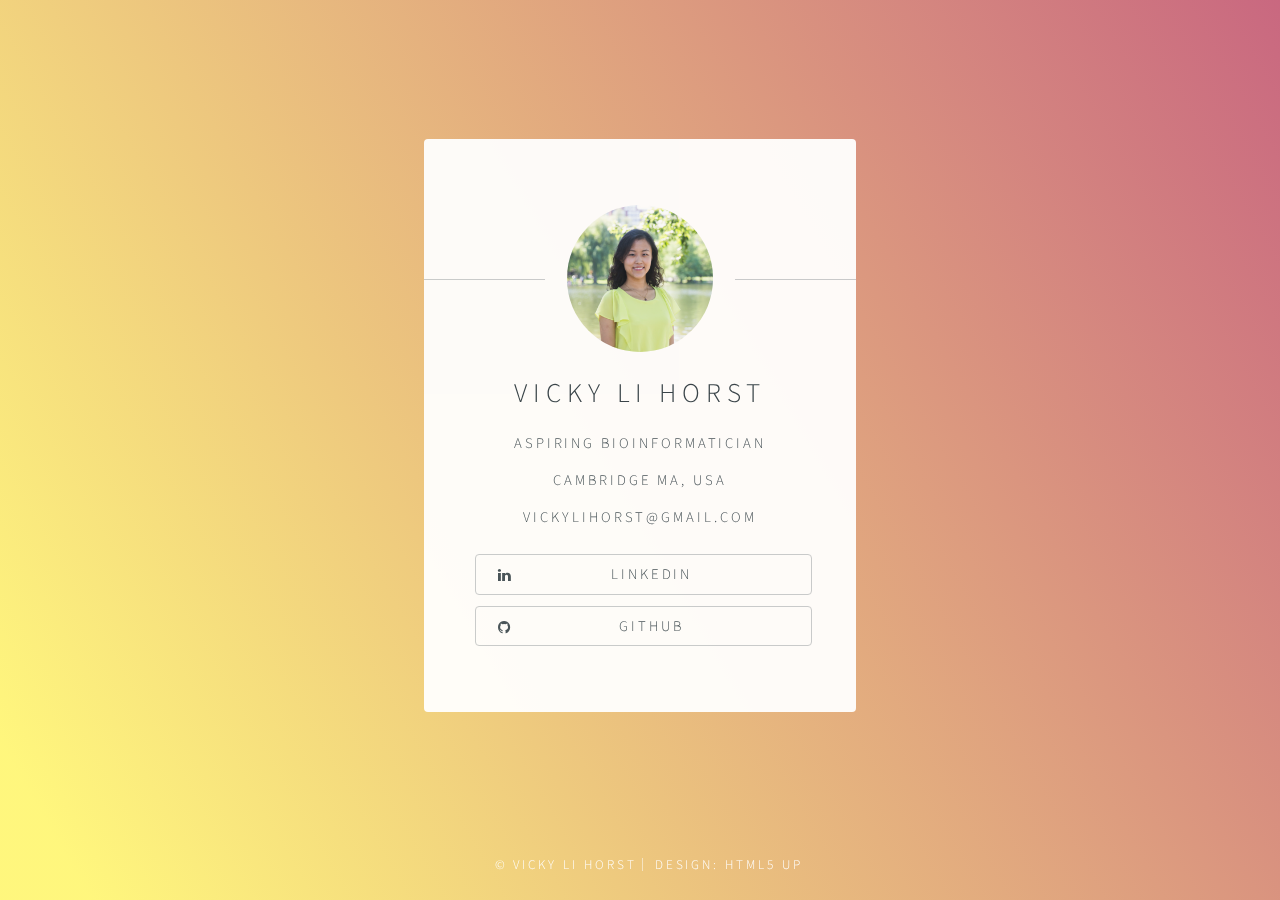
==== index.html @ 22629e27 "initial commit" ====
<!DOCTYPE HTML>
<!--
	Identity by HTML5 UP
	html5up.net | @ajlkn
	Free for personal and commercial use under the CCA 3.0 license (html5up.net/license)
-->
<html>
	<head>
		<title>Vicky Li Horst</title>
		<meta charset="utf-8" />
		<meta name="viewport" content="width=device-width, initial-scale=1" />
		<!--[if lte IE 8]><script src="assets/js/html5shiv.js"></script><![endif]-->
		<link rel="stylesheet" href="assets/css/main.css" />
		<!--[if lte IE 9]><link rel="stylesheet" href="assets/css/ie9.css" /><![endif]-->
		<!--[if lte IE 8]><link rel="stylesheet" href="assets/css/ie8.css" /><![endif]-->
		<noscript><link rel="stylesheet" href="assets/css/noscript.css" /></noscript>

		<link rel="icon" type="image/png" sizes="192x192" href="/images/favicon-192x192.png">
		<link rel="icon" type="image/png" sizes="32x32" href="/images/favicon-32x32.png">
		<link rel="icon" type="image/png" sizes="16x16" href="/images/favicon-16x16.png">

    <meta property="og:title" content="Vicky Li Horst">
    <meta property="og:description" content="Vicky Li Horst - Support Specialist, InterSystems">
    <meta property="og:image" content="/images/avatar.png">
    <meta property="og:image:type" content="image/png">
    <meta property="og:image:width" content="720">
    <meta property="og:image:height" content="720">

	</head>
	<body class="is-loading">

		<!-- Wrapper -->
			<div id="wrapper">

				<!-- Main -->
					<section id="main">
						<header>
							<span class="avatar"><img src="images/avatar.png" alt="" /></span>
							<h1>Vicky Li Horst</h1>
							<p>aspiring bioinformatician</p>
							<p>Cambridge MA, USA</p>
							<p> <a href="mailto:vickylihorst@gmail.com">vickylihorst@gmail.com</a></p>
							<ul class="actions">
								<li><a target="_blank" href="https://www.linkedin.com/in/mengyang-vicky-li-horst" class="button fa-linkedin">LinkedIn</a></li>
								<li><a target="_blank" href="https://github.com/vickylihorst" class="button fa-github">GitHub</a></li>
							</ul>
						</header>
					</section>

				<!-- Footer -->
					<footer id="footer">
						<ul class="copyright">
							<li>&copy; Vicky Li Horst</li><li>Design: <a href="http://html5up.net">HTML5 UP</a></li>
						</ul>
					</footer>

			</div>

		<!-- Scripts -->
			<!--[if lte IE 8]><script src="assets/js/respond.min.js"></script><![endif]-->
			<script>
				if ('addEventListener' in window) {
					window.addEventListener('load', function() { document.body.className = document.body.className.replace(/\bis-loading\b/, ''); });
					document.body.className += (navigator.userAgent.match(/(MSIE|rv:11\.0)/) ? ' is-ie' : '');
				}
			</script>

	</body>
</html>
---- assets/css/main.css ----
@charset "UTF-8";
@import url(font-awesome.min.css);
@import url("https://fonts.googleapis.com/css?family=Source+Sans+Pro:300");
/*
	Identity by HTML5 UP
	html5up.net | @ajlkn
	Free for personal and commercial use under the CCA 3.0 license (html5up.net/license)
*/
/* Reset */
html, body, div, span, applet, object, iframe, h1, h2, h3, h4, h5, h6, p, blockquote, pre, a, abbr, acronym, address, big, cite, code, del, dfn, em, img, ins, kbd, q, s, samp, small, strike, strong, sub, sup, tt, var, b, u, i, center, dl, dt, dd, ol, ul, li, fieldset, form, label, legend, table, caption, tbody, tfoot, thead, tr, th, td, article, aside, canvas, details, embed, figure, figcaption, footer, header, hgroup, menu, nav, output, ruby, section, summary, time, mark, audio, video {
  margin: 0;
  padding: 0;
  border: 0;
  font-size: 100%;
  font: inherit;
  vertical-align: baseline; }

article, aside, details, figcaption, figure, footer, header, hgroup, menu, nav, section {
  display: block; }

body {
  line-height: 1; }

ol, ul {
  list-style: none; }

blockquote, q {
  quotes: none; }

blockquote:before, blockquote:after, q:before, q:after {
  content: '';
  content: none; }

table {
  border-collapse: collapse;
  border-spacing: 0; }

body {
  -webkit-text-size-adjust: none; }

/* Box Model */
*, *:before, *:after {
  -moz-box-sizing: border-box;
  -webkit-box-sizing: border-box;
  box-sizing: border-box; }

/* Basic */
@media screen and (max-width: 480px) {
  html, body {
    min-width: 320px; } }
body.is-loading *, body.is-loading *:before, body.is-loading *:after {
  -moz-animation: none !important;
  -webkit-animation: none !important;
  -ms-animation: none !important;
  animation: none !important;
  -moz-transition: none !important;
  -webkit-transition: none !important;
  -ms-transition: none !important;
  transition: none !important; }

html {
  height: 100%; }

body {
  height: 100%;
  background-color: #ffffff;
  background-image: -moz-linear-gradient(60deg, rgba(255, 243, 70, 0.7) 5%, rgba(178, 40, 74, 0.7));
  background-image: -webkit-linear-gradient(60deg, rgba(255, 243, 70, 0.7) 5%, rgba(178, 40, 74, 0.7));
  background-image: -ms-linear-gradient(60deg, rgba(255, 243, 70, 0.7) 5%, rgba(178, 40, 74, 0.7));
  background-image: linear-gradient(60deg, rgba(255, 243, 70, 0.7) 5%, rgba(178, 40, 74, 0.7));
  background-repeat: no-repeat;
  background-size: cover;
  background-position: center center;
  background-attachment: fixed; }
  body:after {
    content: '';
    display: block;
    position: fixed;
    top: 0;
    left: 0;
    width: 100%;
    height: inherit;
    opacity: 0;
    z-index: 1;
    background-color: #ffffff;
    background-image: url("images/overlay.png"), -moz-linear-gradient(60deg, rgba(255, 243, 70, 0.5) 5%, rgba(178, 40, 74, 0.35));
    background-image: url("images/overlay.png"), -webkit-linear-gradient(60deg, rgba(255, 243, 70, 0.5) 5%, rgba(178, 40, 74, 0.35));
    background-image: url("images/overlay.png"), -ms-linear-gradient(60deg, rgba(255, 243, 70, 0.5) 5%, rgba(178, 40, 74, 0.35));
    background-image: url("images/overlay.png"), linear-gradient(60deg, rgba(255, 243, 70, 0.5) 5%, rgba(178, 40, 74, 0.35));
    background-repeat: repeat,			no-repeat;
    background-size: 100px 100px,	cover;
    background-position: top left,		center center;
    -moz-transition: opacity 1.75s ease-out;
    -webkit-transition: opacity 1.75s ease-out;
    -ms-transition: opacity 1.75s ease-out;
    transition: opacity 1.75s ease-out; }
  body.is-loading:after {
    opacity: 1; }

/* Type */
body, input, select, textarea {
  color: #414f57;
  font-family: "Source Sans Pro", Helvetica, sans-serif;
  font-size: 14pt;
  font-weight: 300;
  line-height: 2;
  letter-spacing: 0.2em;
  text-transform: uppercase; }
  @media screen and (max-width: 1680px) {
    body, input, select, textarea {
      font-size: 11pt; } }
  @media screen and (max-width: 480px) {
    body, input, select, textarea {
      font-size: 10pt;
      line-height: 1.75; } }

a {
  -moz-transition: color 0.2s ease, border-color 0.2s ease;
  -webkit-transition: color 0.2s ease, border-color 0.2s ease;
  -ms-transition: color 0.2s ease, border-color 0.2s ease;
  transition: color 0.2s ease, border-color 0.2s ease;
  color: inherit;
  text-decoration: none; }
  a:before {
    -moz-transition: color 0.2s ease, text-shadow 0.2s ease;
    -webkit-transition: color 0.2s ease, text-shadow 0.2s ease;
    -ms-transition: color 0.2s ease, text-shadow 0.2s ease;
    transition: color 0.2s ease, text-shadow 0.2s ease; }
  a:hover {
    color: #00C8F3; }

strong, b {
  color: #313f47; }

em, i {
  font-style: italic; }

p {
  margin: 0 0 0.525em 0; }

h1, h2, h3, h4, h5, h6 {
  color: #313f47;
  line-height: 1.5;
  margin: 0 0 0.75em 0; }
  h1 a, h2 a, h3 a, h4 a, h5 a, h6 a {
    color: inherit;
    text-decoration: none; }

h1 {
  font-size: 1.85em;
  letter-spacing: 0.22em;
  margin: 0 0 0.525em 0; }

h2 {
  font-size: 1.25em; }

h3 {
  font-size: 1em; }

h4 {
  font-size: 1em; }

h5 {
  font-size: 1em; }

h6 {
  font-size: 1em; }

@media screen and (max-width: 480px) {
  h1 {
    font-size: 1.65em; } }
sub {
  font-size: 0.8em;
  position: relative;
  top: 0.5em; }

sup {
  font-size: 0.8em;
  position: relative;
  top: -0.5em; }

hr {
  border: 0;
  border-bottom: solid 1px #c8cccf;
  margin: 3em 0; }

/* Form */
form {
  margin: 0 0 1.5em 0; }
  form > .field {
    margin: 0 0 1.5em 0; }
    form > .field > :last-child {
      margin-bottom: 0; }

label {
  color: #313f47;
  display: block;
  font-size: 0.9em;
  margin: 0 0 0.75em 0; }

input[type="text"],
input[type="password"],
input[type="email"],
input[type="tel"],
select,
textarea {
  -moz-appearance: none;
  -webkit-appearance: none;
  -ms-appearance: none;
  appearance: none;
  border-radius: 4px;
  border: solid 1px #c8cccf;
  color: inherit;
  display: block;
  outline: 0;
  padding: 0 1em;
  text-decoration: none;
  width: 100%; }
  input[type="text"]:invalid,
  input[type="password"]:invalid,
  input[type="email"]:invalid,
  input[type="tel"]:invalid,
  select:invalid,
  textarea:invalid {
    box-shadow: none; }
  input[type="text"]:focus,
  input[type="password"]:focus,
  input[type="email"]:focus,
  input[type="tel"]:focus,
  select:focus,
  textarea:focus {
    border-color: #00C8F3; }

.select-wrapper {
  text-decoration: none;
  display: block;
  position: relative; }
  .select-wrapper:before {
    content: "";
    -moz-osx-font-smoothing: grayscale;
    -webkit-font-smoothing: antialiased;
    font-family: FontAwesome;
    font-style: normal;
    font-weight: normal;
    text-transform: none !important; }
  .select-wrapper:before {
    color: #c8cccf;
    display: block;
    height: 2.75em;
    line-height: 2.75em;
    pointer-events: none;
    position: absolute;
    right: 0;
    text-align: center;
    top: 0;
    width: 2.75em; }
  .select-wrapper select::-ms-expand {
    display: none; }

input[type="text"],
input[type="password"],
input[type="email"],
select {
  height: 2.75em; }

textarea {
  padding: 0.75em 1em; }

input[type="checkbox"],
input[type="radio"] {
  -moz-appearance: none;
  -webkit-appearance: none;
  -ms-appearance: none;
  appearance: none;
  display: block;
  float: left;
  margin-right: -2em;
  opacity: 0;
  width: 1em;
  z-index: -1; }
  input[type="checkbox"] + label,
  input[type="radio"] + label {
    text-decoration: none;
    color: #414f57;
    cursor: pointer;
    display: inline-block;
    font-size: 1em;
    font-weight: 300;
    padding-left: 2.4em;
    padding-right: 0.75em;
    position: relative; }
    input[type="checkbox"] + label:before,
    input[type="radio"] + label:before {
      -moz-osx-font-smoothing: grayscale;
      -webkit-font-smoothing: antialiased;
      font-family: FontAwesome;
      font-style: normal;
      font-weight: normal;
      text-transform: none !important; }
    input[type="checkbox"] + label:before,
    input[type="radio"] + label:before {
      border-radius: 4px;
      border: solid 1px #c8cccf;
      content: '';
      display: inline-block;
      height: 1.65em;
      left: 0;
      line-height: 1.58125em;
      position: absolute;
      text-align: center;
      top: 0.15em;
      width: 1.65em; }
  input[type="checkbox"]:checked + label:before,
  input[type="radio"]:checked + label:before {
    color: #00C8F3;
    content: '\f00c'; }
  input[type="checkbox"]:focus + label:before,
  input[type="radio"]:focus + label:before {
    border-color: #00C8F3; }

input[type="checkbox"] + label:before {
  border-radius: 4px; }

input[type="radio"] + label:before {
  border-radius: 100%; }

::-webkit-input-placeholder {
  color: #616f77 !important;
  opacity: 1.0; }

:-moz-placeholder {
  color: #616f77 !important;
  opacity: 1.0; }

::-moz-placeholder {
  color: #616f77 !important;
  opacity: 1.0; }

:-ms-input-placeholder {
  color: #616f77 !important;
  opacity: 1.0; }

.formerize-placeholder {
  color: #616f77 !important;
  opacity: 1.0; }

/* Icon */
.icon {
  text-decoration: none;
  position: relative;
  border-bottom: none; }
  .icon:before {
    -moz-osx-font-smoothing: grayscale;
    -webkit-font-smoothing: antialiased;
    font-family: FontAwesome;
    font-style: normal;
    font-weight: normal;
    text-transform: none !important; }
  .icon > .label {
    display: none; }

.button {
  text-decoration: none; }
  .button:before {
    -moz-osx-font-smoothing: grayscale;
    -webkit-font-smoothing: antialiased;
    font-family: FontAwesome;
    font-style: normal;
    font-weight: normal;
    text-transform: none !important; }
  .button:before {
    float: left; }

/* List */
ol {
  list-style: decimal;
  margin: 0 0 1.5em 0;
  padding-left: 1.25em; }
  ol li {
    padding-left: 0.25em; }

ul {
  list-style: disc;
  margin: 0 0 1.5em 0;
  padding-left: 1em; }
  ul li {
    padding-left: 0.5em; }
  ul.alt {
    list-style: none;
    padding-left: 0; }
    ul.alt li {
      border-top: solid 1px #c8cccf;
      padding: 0.5em 0; }
      ul.alt li:first-child {
        border-top: 0;
        padding-top: 0; }
  ul.icons {
    cursor: default;
    list-style: none;
    padding-left: 0;
    margin-top: -0.675em; }
    ul.icons li {
      display: inline-block;
      padding: 0.675em 0.5em; }
      ul.icons li a {
        text-decoration: none;
        position: relative;
        display: block;
        width: 3.75em;
        height: 3.75em;
        border-radius: 100%;
        border: solid 1px #c8cccf;
        line-height: 3.75em;
        text-align: center;
        text-indent: 3.75em;
        white-space: nowrap; }
        ul.icons li a:before {
          -moz-osx-font-smoothing: grayscale;
          -webkit-font-smoothing: antialiased;
          font-family: FontAwesome;
          font-style: normal;
          font-weight: normal;
          text-transform: none !important; }
        ul.icons li a:before {
          color: #ffffff;
          text-shadow: 1.25px 0px 0px #c8cccf, -1.25px 0px 0px #c8cccf, 0px 1.25px 0px #c8cccf, 0px -1.25px 0px #c8cccf; }
        ul.icons li a:hover:before {
          text-shadow: 1.25px 0px 0px #00C8F3, -1.25px 0px 0px #00C8F3, 0px 1.25px 0px #00C8F3, 0px -1.25px 0px #00C8F3; }
        ul.icons li a:before {
          position: absolute;
          top: 0;
          left: 0;
          width: inherit;
          height: inherit;
          font-size: 1.85rem;
          line-height: inherit;
          text-align: center;
          text-indent: 0; }
        ul.icons li a:hover {
          border-color: #00C8F3; }
    @media screen and (max-width: 480px) {
      ul.icons li a:before {
        font-size: 1.5rem; } }
  ul.actions {
    cursor: default;
    list-style: none;
    padding-left: 0;
    margin-top: 1.5em; }
    ul.actions li {
      display: block;
      padding-bottom: 0.75em;
      vertical-align: middle; }
      ul.actions li a {
        width: 23em; }
      ul.actions li:last-child {
        padding-bottom: 0; }
    @media screen and (max-width: 480px) {
      ul.actions li a {
        width: 17em; } }

dl {
  margin: 0 0 1.5em 0; }
  dl dt {
    display: block;
    margin: 0 0 0.75em 0; }
  dl dd {
    margin-left: 1.5em; }

/* Button */
input[type="submit"],
input[type="reset"],
input[type="button"],
button,
.button {
  -moz-appearance: none;
  -webkit-appearance: none;
  -ms-appearance: none;
  appearance: none;
  -moz-transition: background-color 0.2s ease-in-out, border-color 0.2s ease-in-out, color 0.2s ease-in-out;
  -webkit-transition: background-color 0.2s ease-in-out, border-color 0.2s ease-in-out, color 0.2s ease-in-out;
  -ms-transition: background-color 0.2s ease-in-out, border-color 0.2s ease-in-out, color 0.2s ease-in-out;
  transition: background-color 0.2s ease-in-out, border-color 0.2s ease-in-out, color 0.2s ease-in-out;
  display: inline-block;
  height: 2.75em;
  line-height: 2.75em;
  padding: 0 1.5em;
  background-color: transparent;
  border-radius: 4px;
  border: solid 1px #c8cccf;
  color: #414f57 !important;
  cursor: pointer;
  text-align: center;
  text-decoration: none;
  white-space: nowrap; }
  input[type="submit"]:hover,
  input[type="reset"]:hover,
  input[type="button"]:hover,
  button:hover,
  .button:hover {
    border-color: #00C8F3;
    color: #00C8F3 !important; }
  input[type="submit"].icon,
  input[type="reset"].icon,
  input[type="button"].icon,
  button.icon,
  .button.icon {
    padding-left: 1.35em; }
    input[type="submit"].icon:before,
    input[type="reset"].icon:before,
    input[type="button"].icon:before,
    button.icon:before,
    .button.icon:before {
      margin-right: 0.5em; }
  input[type="submit"].fit,
  input[type="reset"].fit,
  input[type="button"].fit,
  button.fit,
  .button.fit {
    display: block;
    width: 100%;
    margin: 0 0 0.75em 0; }
  input[type="submit"].small,
  input[type="reset"].small,
  input[type="button"].small,
  button.small,
  .button.small {
    font-size: 0.8em; }
  input[type="submit"].big,
  input[type="reset"].big,
  input[type="button"].big,
  button.big,
  .button.big {
    font-size: 1.35em; }
  input[type="submit"].disabled, input[type="submit"]:disabled,
  input[type="reset"].disabled,
  input[type="reset"]:disabled,
  input[type="button"].disabled,
  input[type="button"]:disabled,
  button.disabled,
  button:disabled,
  .button.disabled,
  .button:disabled {
    -moz-pointer-events: none;
    -webkit-pointer-events: none;
    -ms-pointer-events: none;
    pointer-events: none;
    opacity: 0.5; }

/* Main */
#main {
  position: relative;
  max-width: 100%;
  min-width: 27em;
  padding: 4.5em 3em 3em 3em ;
  background: #ffffff;
  border-radius: 4px;
  cursor: default;
  opacity: 0.95;
  text-align: center;
  -moz-transform-origin: 50% 50%;
  -webkit-transform-origin: 50% 50%;
  -ms-transform-origin: 50% 50%;
  transform-origin: 50% 50%;
  -moz-transform: rotateX(0deg);
  -webkit-transform: rotateX(0deg);
  -ms-transform: rotateX(0deg);
  transform: rotateX(0deg);
  -moz-transition: opacity 1s ease, -moz-transform 1s ease;
  -webkit-transition: opacity 1s ease, -webkit-transform 1s ease;
  -ms-transition: opacity 1s ease, -ms-transform 1s ease;
  transition: opacity 1s ease, transform 1s ease; }
  #main .avatar {
    position: relative;
    display: block;
    margin-bottom: 1.5em; }
    #main .avatar img {
      display: block;
      margin: 0 auto;
      border-radius: 100%;
      width: 10em;
      height: 10em;
      box-shadow: 0 0 0 1.5em #ffffff; }
    #main .avatar:before {
      content: '';
      display: block;
      position: absolute;
      top: 50%;
      left: -3em;
      width: calc(100% + 6em);
      height: 1px;
      z-index: -1;
      background: #c8cccf; }
  @media screen and (max-width: 480px) {
    #main {
      min-width: 0;
      width: 100%;
      padding: 4em 2em 2.5em 2em ; }
      #main .avatar:before {
        left: -2em;
        width: calc(100% + 4em); } }
  body.is-loading #main {
    opacity: 0;
    -moz-transform: rotateX(15deg);
    -webkit-transform: rotateX(15deg);
    -ms-transform: rotateX(15deg);
    transform: rotateX(15deg); }

/* Footer */
#footer {
  -moz-align-self: -moz-flex-end;
  -webkit-align-self: -webkit-flex-end;
  -ms-align-self: -ms-flex-end;
  align-self: flex-end;
  width: 100%;
  padding: 1.5em 0 0 0;
  color: white;
  cursor: default;
  text-align: center; }
  #footer .copyright {
    margin: 0;
    padding: 0;
    font-size: 0.9em;
    list-style: none; }
    #footer .copyright li {
      display: inline-block;
      margin: 0 0 0 0.45em;
      padding: 0 0 0 0.85em;
      border-left: solid 1px rgba(255, 255, 255, 0.5);
      line-height: 1; }
      #footer .copyright li:first-child {
        border-left: 0; }

/* Wrapper */
#wrapper {
  display: -moz-flex;
  display: -webkit-flex;
  display: -ms-flex;
  display: flex;
  -moz-align-items: center;
  -webkit-align-items: center;
  -ms-align-items: center;
  align-items: center;
  -moz-justify-content: space-between;
  -webkit-justify-content: space-between;
  -ms-justify-content: space-between;
  justify-content: space-between;
  -moz-flex-direction: column;
  -webkit-flex-direction: column;
  -ms-flex-direction: column;
  flex-direction: column;
  -moz-perspective: 1000px;
  -webkit-perspective: 1000px;
  -ms-perspective: 1000px;
  perspective: 1000px;
  position: relative;
  min-height: 100%;
  padding: 1.5em;
  z-index: 2; }
  #wrapper > * {
    z-index: 1; }
  #wrapper:before {
    content: '';
    display: block; }
  @media screen and (max-width: 360px) {
    #wrapper {
      padding: 0.75em; } }
  body.is-ie #wrapper {
    height: 100%; }

/*# sourceMappingURL=main.css.map */
---- assets/css/ie9.css ----
/*
	Identity by HTML5 UP
	html5up.net | @ajlkn
	Free for personal and commercial use under the CCA 3.0 license (html5up.net/license)
*/
/* Basic */
body {
  background-image: url("../../images/bg.jpg");
  background-repeat: no-repeat;
  background-size: cover;
  background-position: bottom center;
  background-attachment: fixed; }
  body:after {
    display: none; }

/* List */
ul.icons li a:before {
  color: #c8cccf; }
ul.icons li a:hover:before {
  color: #00C8F3; }

/* Wrapper */
#wrapper {
  text-align: center; }

/* Main */
#main {
  display: inline-block; }

/*# sourceMappingURL=ie9.css.map */
---- assets/css/ie8.css ----
/*
	Identity by HTML5 UP
	html5up.net | @ajlkn
	Free for personal and commercial use under the CCA 3.0 license (html5up.net/license)
*/
/* List */
ul.icons li a {
  -ms-behavior: url("assets/js/PIE.htc"); }
  ul.icons li a:before {
    text-align: center;
    font-size: 26px; }

/* Main */
#main {
  -ms-behavior: url("assets/js/PIE.htc"); }
  #main .avatar img {
    -ms-behavior: url("assets/js/PIE.htc"); }

/* Footer */
#footer {
  color: #fff; }
  #footer .copyright li {
    border-left: solid 1px #fff; }

/*# sourceMappingURL=ie8.css.map */
---- assets/css/noscript.css ----
/*
	Identity by HTML5 UP
	html5up.net | @ajlkn
	Free for personal and commercial use under the CCA 3.0 license (html5up.net/license)
*/
/* Basic */
body:after {
  display: none; }

/* Main */
#main {
  -moz-transform: none !important;
  -webkit-transform: none !important;
  -ms-transform: none !important;
  transform: none !important;
  opacity: 1 !important; }

/*# sourceMappingURL=noscript.css.map */
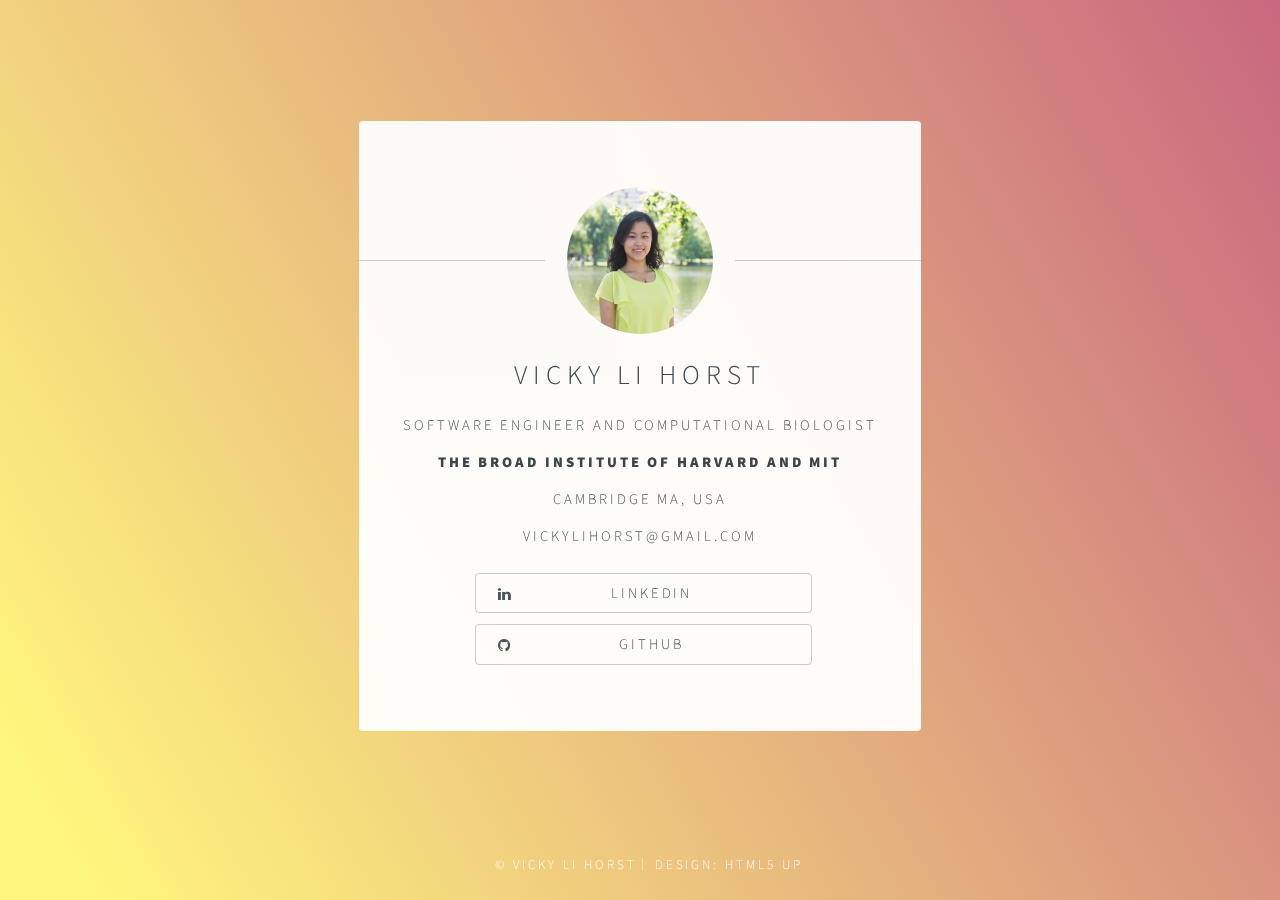
==== commit 690695a3: "modified title and company" ====
--- a/index.html
+++ b/index.html
@@ -20,7 +20,7 @@
 		<link rel="icon" type="image/png" sizes="16x16" href="/images/favicon-16x16.png">
 
     <meta property="og:title" content="Vicky Li Horst">
-    <meta property="og:description" content="Vicky Li Horst - Support Specialist, InterSystems">
+    <meta property="og:description" content="Vicky Li Horst - Software Engineer, The Broad Institute">
     <meta property="og:image" content="/images/avatar.png">
     <meta property="og:image:type" content="image/png">
     <meta property="og:image:width" content="720">
@@ -37,7 +37,8 @@
 						<header>
 							<span class="avatar"><img src="images/avatar.png" alt="" /></span>
 							<h1>Vicky Li Horst</h1>
-							<p>aspiring bioinformatician</p>
+							<p>software engineer and computational biologist</p>
+							<p><strong>The Broad Institute of Harvard and MIT</strong></p>
 							<p>Cambridge MA, USA</p>
 							<p> <a href="mailto:vickylihorst@gmail.com">vickylihorst@gmail.com</a></p>
 							<ul class="actions">
--- a/assets/css/main.css
+++ b/assets/css/main.css
@@ -127,9 +127,10 @@
     -ms-transition: color 0.2s ease, text-shadow 0.2s ease;
     transition: color 0.2s ease, text-shadow 0.2s ease; }
   a:hover {
-    color: #00C8F3; }
+    color: #B2284A; }
 
 strong, b {
+  font-weight: 900;
   color: #313f47; }
 
 em, i {
@@ -229,7 +230,7 @@
   input[type="tel"]:focus,
   select:focus,
   textarea:focus {
-    border-color: #00C8F3; }
+    border-color: #B2284A; }
 
 .select-wrapper {
   text-decoration: none;
@@ -312,11 +313,11 @@
       width: 1.65em; }
   input[type="checkbox"]:checked + label:before,
   input[type="radio"]:checked + label:before {
-    color: #00C8F3;
+    color: #B2284A;
     content: '\f00c'; }
   input[type="checkbox"]:focus + label:before,
   input[type="radio"]:focus + label:before {
-    border-color: #00C8F3; }
+    border-color: #B2284A; }
 
 input[type="checkbox"] + label:before {
   border-radius: 4px; }
@@ -425,7 +426,7 @@
           color: #ffffff;
           text-shadow: 1.25px 0px 0px #c8cccf, -1.25px 0px 0px #c8cccf, 0px 1.25px 0px #c8cccf, 0px -1.25px 0px #c8cccf; }
         ul.icons li a:hover:before {
-          text-shadow: 1.25px 0px 0px #00C8F3, -1.25px 0px 0px #00C8F3, 0px 1.25px 0px #00C8F3, 0px -1.25px 0px #00C8F3; }
+          text-shadow: 1.25px 0px 0px #B2284A, -1.25px 0px 0px #B2284A, 0px 1.25px 0px #B2284A, 0px -1.25px 0px #B2284A; }
         ul.icons li a:before {
           position: absolute;
           top: 0;
@@ -437,7 +438,7 @@
           text-align: center;
           text-indent: 0; }
         ul.icons li a:hover {
-          border-color: #00C8F3; }
+          border-color: #B2284A; }
     @media screen and (max-width: 480px) {
       ul.icons li a:before {
         font-size: 1.5rem; } }
@@ -497,8 +498,8 @@
   input[type="button"]:hover,
   button:hover,
   .button:hover {
-    border-color: #00C8F3;
-    color: #00C8F3 !important; }
+    border-color: #B2284A;
+    color: #B2284A !important; }
   input[type="submit"].icon,
   input[type="reset"].icon,
   input[type="button"].icon,
--- a/assets/css/ie9.css
+++ b/assets/css/ie9.css
@@ -17,7 +17,7 @@
 ul.icons li a:before {
   color: #c8cccf; }
 ul.icons li a:hover:before {
-  color: #00C8F3; }
+  color: #B2284A; }
 
 /* Wrapper */
 #wrapper {
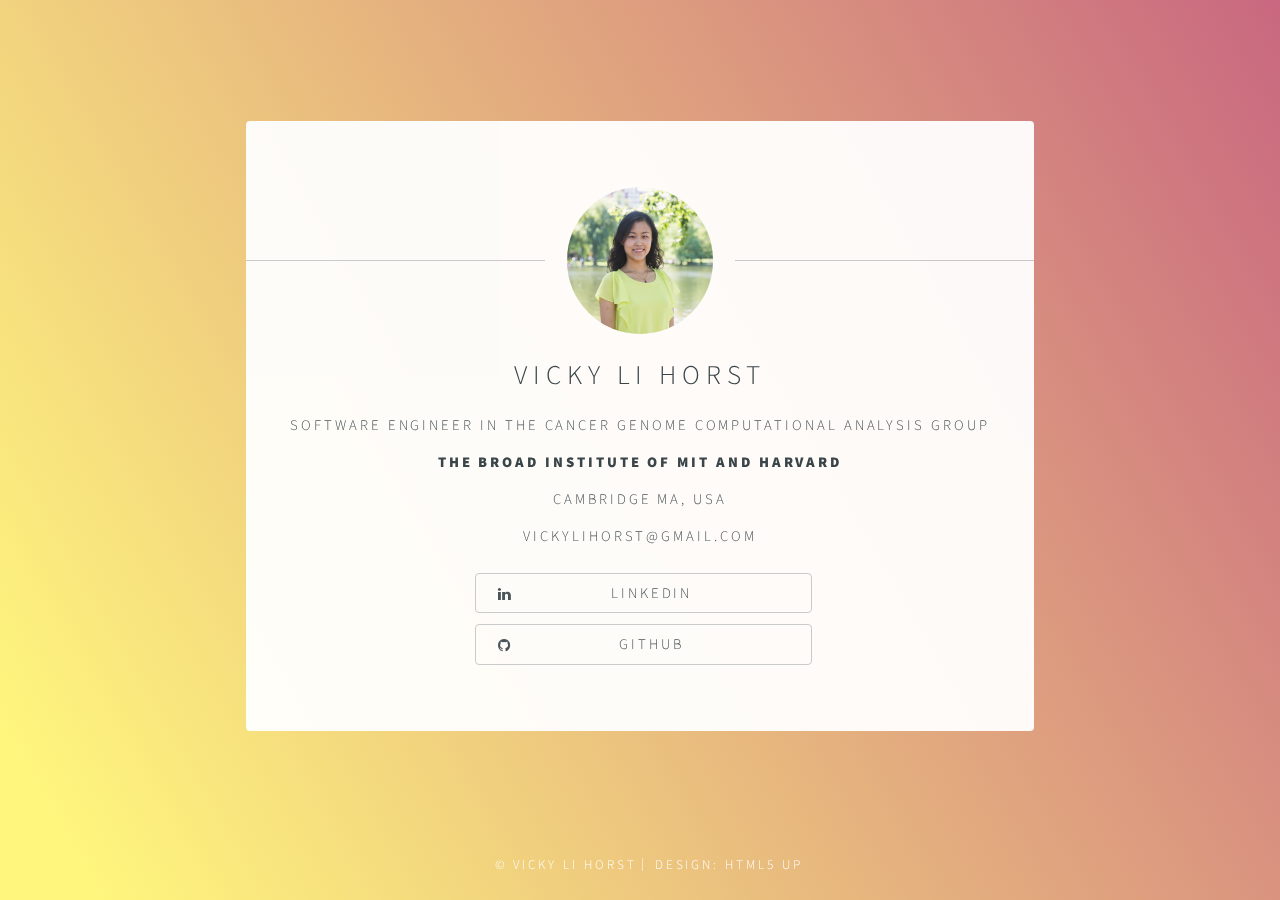
==== commit 70e3c9e2: "updated description and company" ====
--- a/index.html
+++ b/index.html
@@ -37,8 +37,8 @@
 						<header>
 							<span class="avatar"><img src="images/avatar.png" alt="" /></span>
 							<h1>Vicky Li Horst</h1>
-							<p>software engineer and computational biologist</p>
-							<p><strong>The Broad Institute of Harvard and MIT</strong></p>
+							<p>software engineer in the cancer genome computational analysis group</p>
+							<p><strong>The Broad Institute of MIT and Harvard</strong></p>
 							<p>Cambridge MA, USA</p>
 							<p> <a href="mailto:vickylihorst@gmail.com">vickylihorst@gmail.com</a></p>
 							<ul class="actions">
